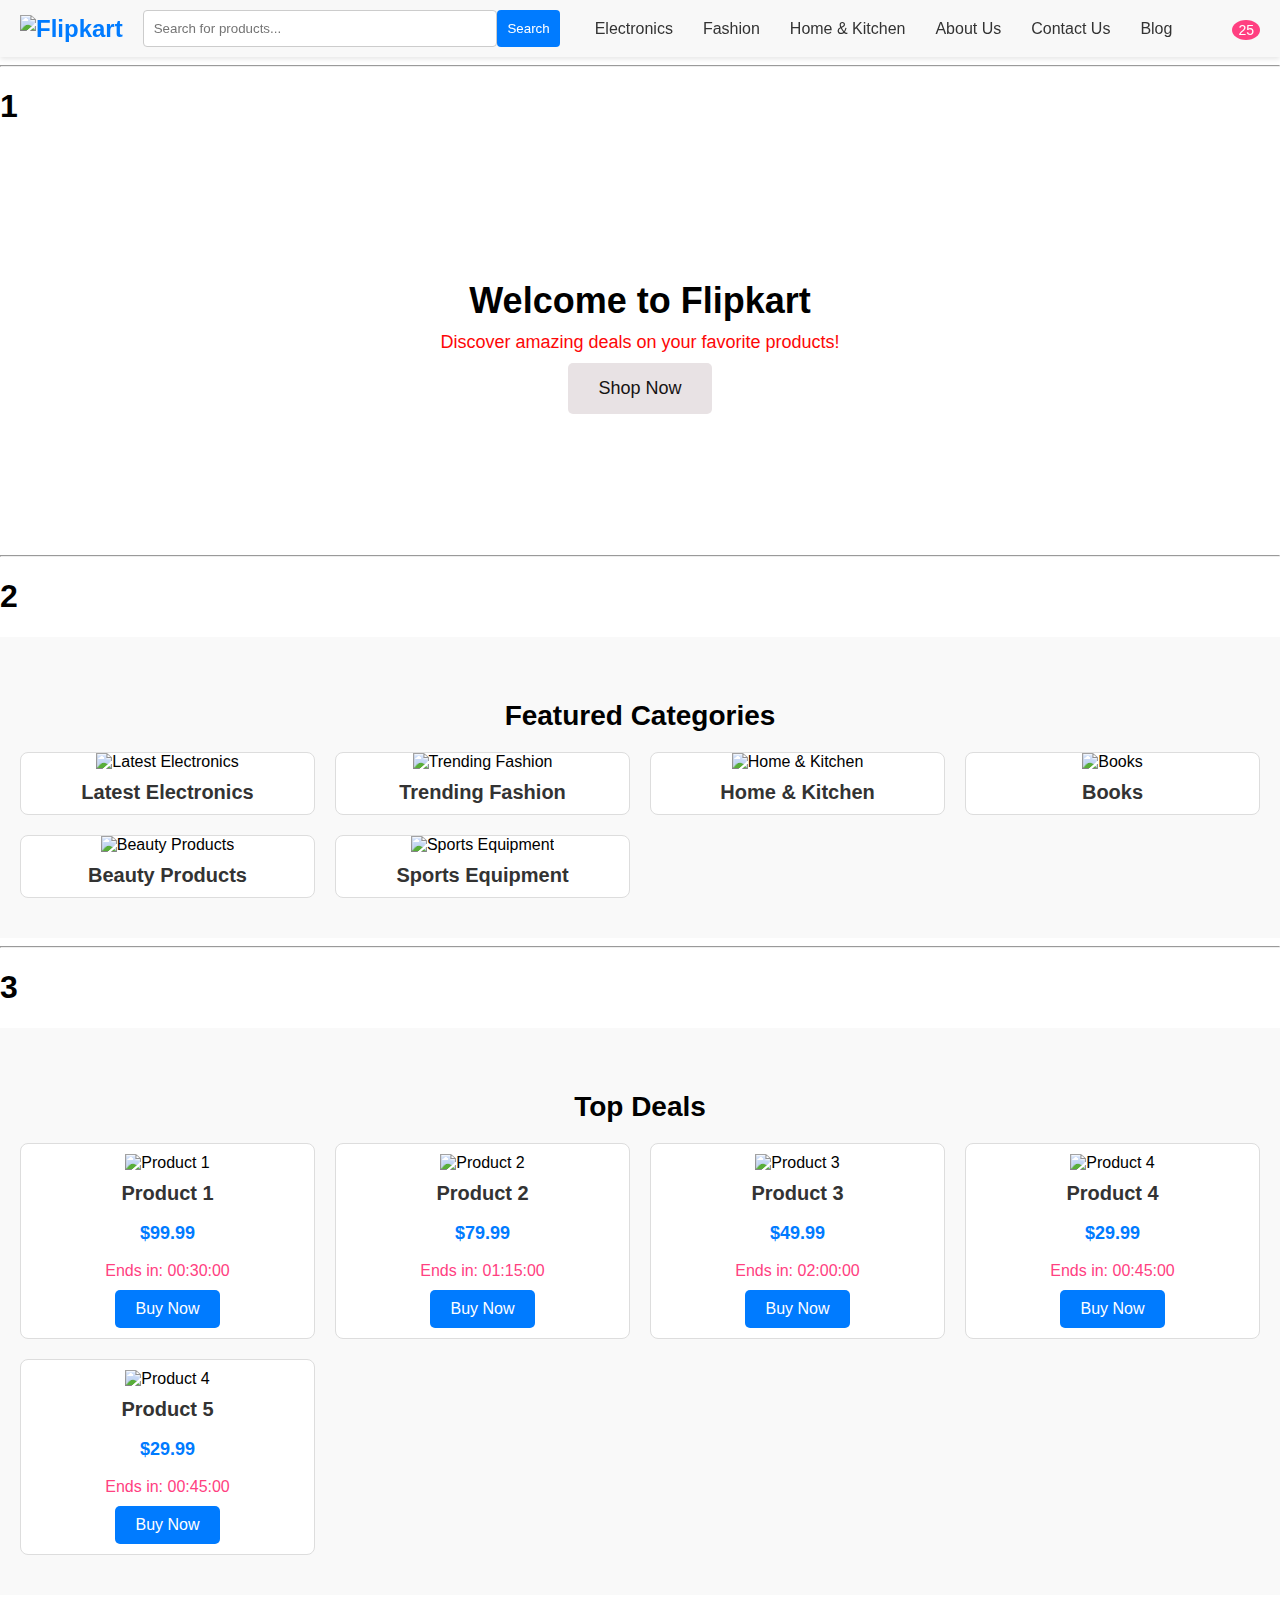
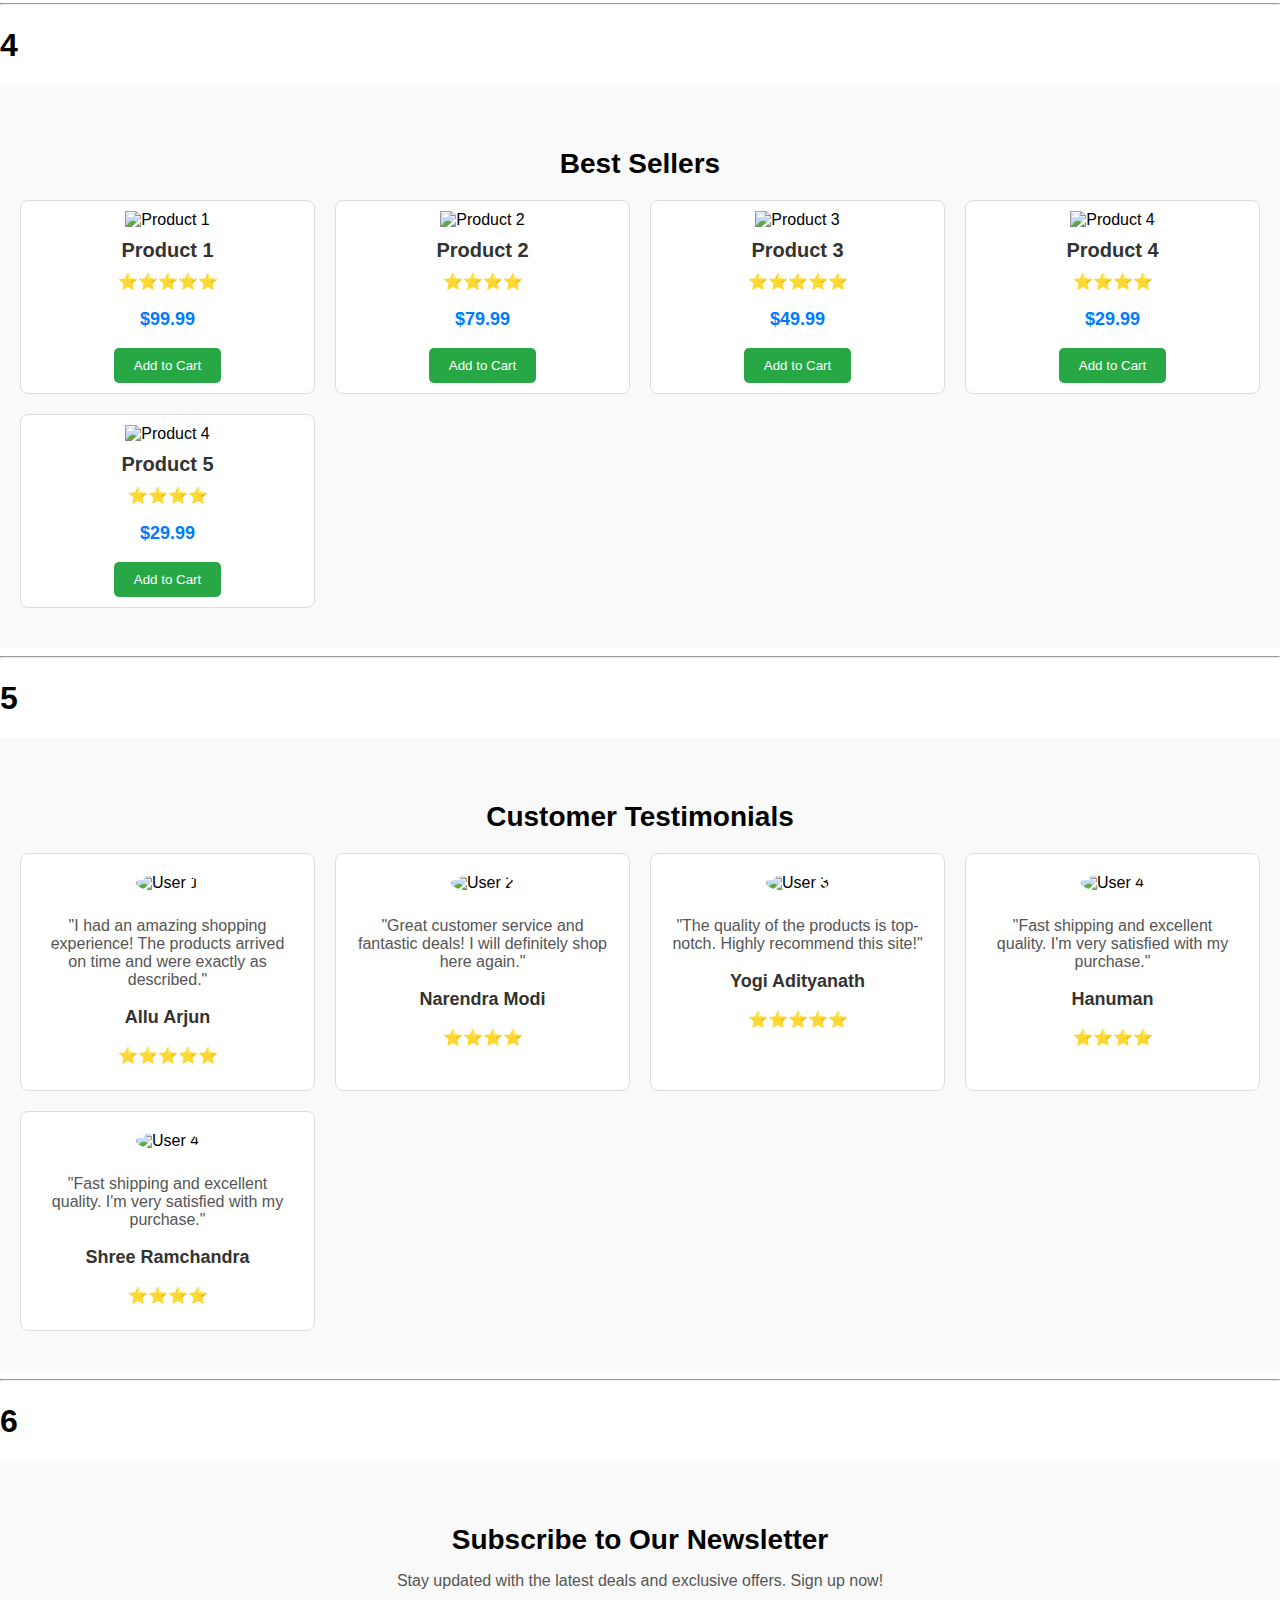
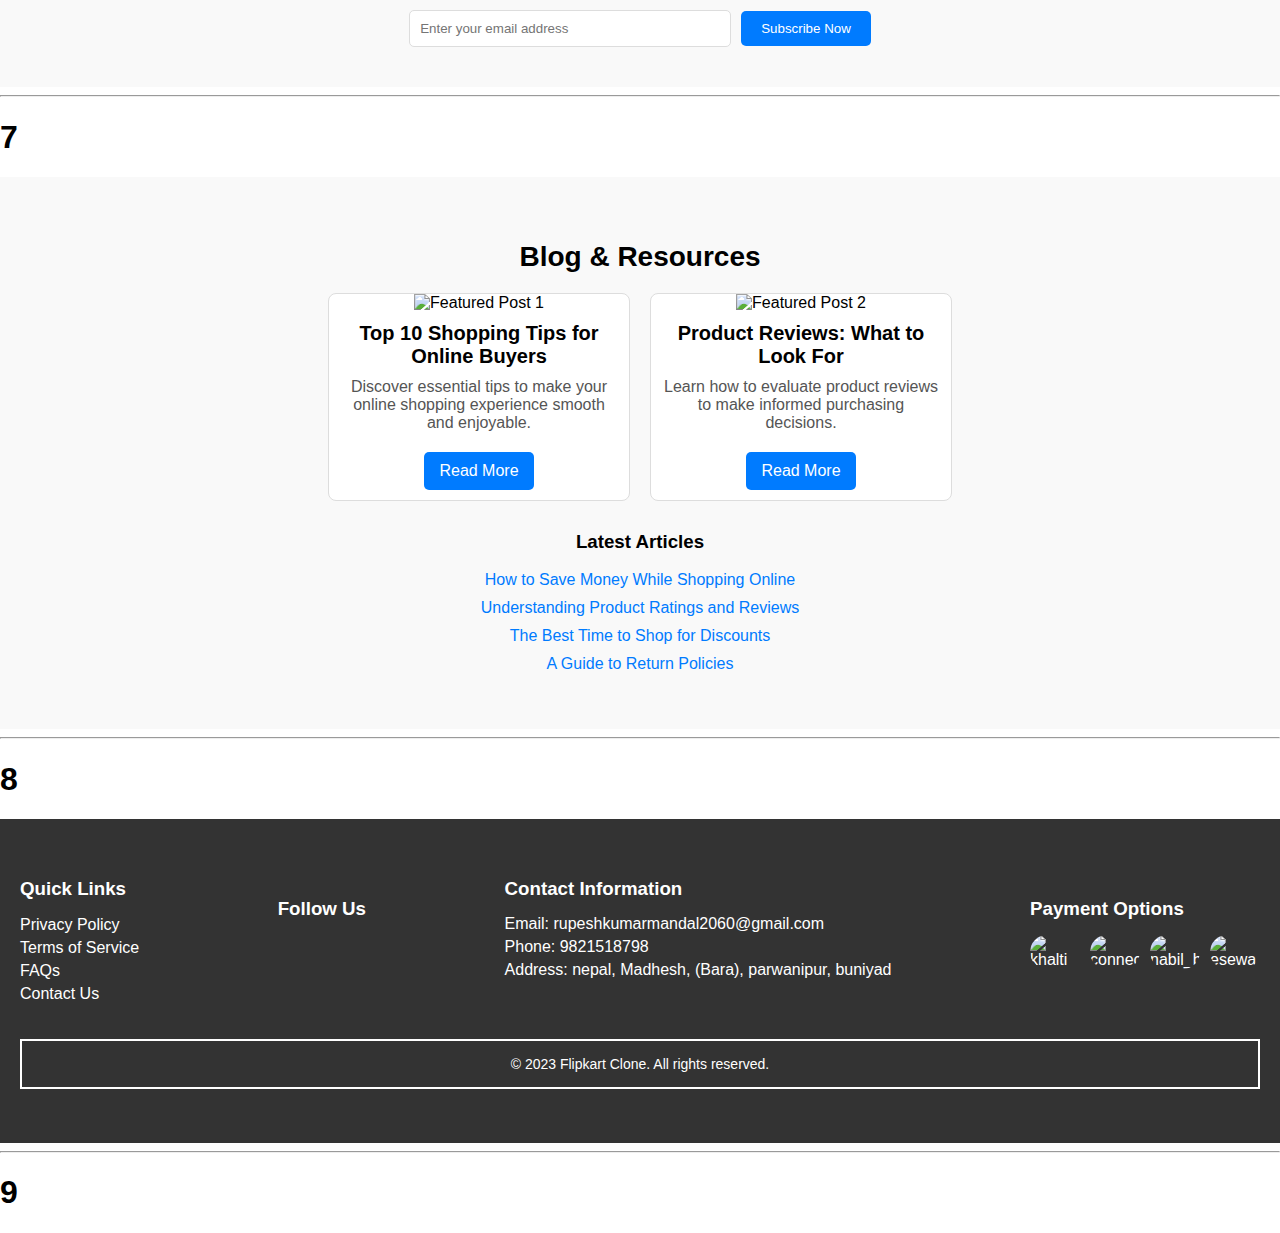
==== index.html @ 1589f101 "flipkart clon" ====
<!DOCTYPE html>
<html lang="en">
<head>
    <meta charset="UTF-8">
    <meta name="viewport" content="width=device-width, initial-scale=1.0">
    <link rel="stylesheet" href="styles.css">
    <link rel="stylesheet" href="https://cdnjs.cloudflare.com/ajax/libs/font-awesome/6.7.1/css/all.min.css" integrity="sha512-5Hs3dF2AEPkpNAR7UiOHba+lRSJNeM2ECkwxUIxC1Q/FLycGTbNapWXB4tP889k5T5Ju8fs4b1P5z/iB4nMfSQ==" crossorigin="anonymous" referrerpolicy="no-referrer" />
    <title>Flipkart Clone - Header</title>
</head>
<body>
    <header>
        <div class="logo">
            <a href="index.html"> <img src="flpkart_logo/pngwing.com.png" alt="Flipkart" height="40px"></a>
        </div>
        <div class="search-bar">
            <input type="text" placeholder="Search for products...">
            <button type="submit">Search</button>
        </div>
        <nav>
            <ul>
                <li><a href="electronics/index.html">Electronics</a></li>
                <li><a href="fashion/index.html">Fashion</a></li>
                <li><a href="kitchen/index.html">Home & Kitchen</a></li>
                <li><a href="about/index.html">About Us</a></li>
                <li><a href="contact/index.html">Contact Us</a></li>
                <li><a href="blog/index.html">Blog</a></li>
            </ul>
        </nav>
        <div class="user-icons">
            <a href="#" class="account-icon"><i class="fa-regular fa-user"></i></a>
            <a href="#" class="cart-icon"><i class="fa-solid fa-cart-plus"></i><span class="cart-count">25</span></a>
        </div>
        <div class="menu-toggle" onclick="toggleMenu()">☰</div>
    </header>
    <nav class="mobile-nav" id="mobileNav">
        <ul>
            <li><a href="#">Electronics</a></li>
            <li><a href="#">Fashion</a></li>
            <li><a href="#">Home & Kitchen</a></li>
            <li><a href="#">About Us</a></li>
            <li><a href="#">Contact Us</a></li>
            <li><a href="#">Blog</a></li>
        </ul>
    </nav>
    <hr><h1>1</h1>
    <!-- section 2  -->
    <section class="hero">
        <div class="hero-content">
            <h1>Welcome to Flipkart</h1>
            <p>Discover amazing deals on your favorite products!</p>
            <a href="#" class="cta-button">Shop Now</a>
        </div>
    </section>
    <hr><h1>2</h1>
    <!-- section 3 -->

    <section class="featured-categories">
        <h2>Featured Categories</h2>
        <div class="category-grid">
            <div class="category-item">
                <a href="#">
                    <img src="electronics/image/71uAPvwB5uL._SS1000_.jpg" alt="Latest Electronics">
                    <h3>Latest Electronics</h3>
                </a>
            </div>
            <div class="category-item">
                <a href="#">
                    <img src="fashion/1e8ee458955a58b5fd6d06e42cc4f54c.jpg_720x720q80.jpg" alt="Trending Fashion">
                    <h3>Trending Fashion</h3>
                </a>
            </div>
            <div class="category-item">
                <a href="#">
                    <img src="kitchen/7d550e78f2f34af5278cbba483f19181.jpg" alt="Home & Kitchen">
                    <h3>Home & Kitchen</h3>
                </a>
            </div>
            <div class="category-item">
                <a href="#">
                    <img src="book/BuyRichDadPoorDadinPhilippines-3_949c6c8a-0fb9-4c99-80d6-920b36dac648.jpg" alt="Books">
                    <h3>Books</h3>
                </a>
            </div>
            <div class="category-item">
                <a href="#">
                    <img src="beauty-product/61eepy5CY+L._SS1000_.jpg" alt="Beauty Products">
                    <h3>Beauty Products</h3>
                </a>
            </div>
            <div class="category-item">
                <a href="#">
                    <img src="sports/71mDSmh8ecL._AC_US218_.jpg" alt="Sports Equipment">
                    <h3>Sports Equipment</h3>
                </a>
            </div>
        </div>
    </section>
<hr><h1>3</h1>
<!-- section 4 -->

<section class="top-deals">
    <h2>Top Deals</h2>
    <div class="deal-grid">
        <div class="deal-item">
            <img src="top-deals/1 (1).avif" alt="Product 1">
            <h3>Product 1</h3>
            <p class="price">$99.99</p>
            <p class="countdown" id="countdown1">Ends in: <span>00:30:00</span></p>
            <a href="#" class="buy-button">Buy Now</a>
        </div>
        <div class="deal-item">
            <img src="top-deals/1 (1).jpg" alt="Product 2">
            <h3>Product 2</h3>
            <p class="price">$79.99</p>
            <p class="countdown" id="countdown2">Ends in: <span>01:15:00</span></p>
            <a href="#" class="buy-button">Buy Now</a>
        </div>
        <div class="deal-item">
            <img src="top-deals/apple_intelligence_endframe__ewm1810mnb0i_xlarge.jpg" alt="Product 3">
            <h3>Product 3</h3>
            <p class="price">$49.99</p>
            <p class="countdown" id="countdown3">Ends in: <span>02:00:00</span></p>
            <a href="#" class="buy-button">Buy Now</a>
        </div>
        <div class="deal-item">
            <img src="top-deals/1 (1).png" alt="Product 4">
            <h3>Product 4</h3>
            <p class="price">$29.99</p>
            <p class="countdown" id="countdown4">Ends in: <span>00:45:00</span></p>
            <a href="#" class="buy-button">Buy Now</a>
        </div>
        <div class="deal-item">
            <img src="top-deals/1 (2).webp" alt="Product 4">
            <h3>Product 5</h3>
            <p class="price">$29.99</p>
            <p class="countdown" id="countdown4">Ends in: <span>00:45:00</span></p>
            <a href="#" class="buy-button">Buy Now</a>
        </div>
    </div>
</section>
<hr><h1>4</h1>
<!-- section 5 -->
<section class="best-sellers">
    <h2>Best Sellers</h2>
    <div class="product-grid">
        <div class="product-item">
            <img src="best-sellers/1 (4).jpg" alt="Product 1">
            <h3>Product 1</h3>
            <div class="rating">⭐⭐⭐⭐⭐</div>
            <p class="price">$99.99</p>
            <button class="add-to-cart">Add to Cart</button>
        </div>
        <div class="product-item">
            <img src="best-sellers/1 (1).png" alt="Product 2">
            <h3>Product 2</h3>
            <div class="rating">⭐⭐⭐⭐</div>
            <p class="price">$79.99</p>
            <button class="add-to-cart">Add to Cart</button>
        </div>
        <div class="product-item">
            <img src="best-sellers/1 (1).webp" alt="Product 3">
            <h3>Product 3</h3>
            <div class="rating">⭐⭐⭐⭐⭐</div>
            <p class="price">$49.99</p>
            <button class="add-to-cart">Add to Cart</button>
        </div>
        <div class="product-item">
            <img src="best-sellers/1 (2).jpg" alt="Product 4">
            <h3>Product 4</h3>
            <div class="rating">⭐⭐⭐⭐</div>
            <p class="price">$29.99</p>
            <button class="add-to-cart">Add to Cart</button>
        </div>
        <div class="product-item">
            <img src="best-sellers/1 (3).jpg" alt="Product 4">
            <h3>Product 5</h3>
            <div class="rating">⭐⭐⭐⭐</div>
            <p class="price">$29.99</p>
            <button class="add-to-cart">Add to Cart</button>
        </div>
    </div>
</section>

<hr><h1>5</h1>
<!-- section 6 -->
<section class="customer-testimonials">
    <h2>Customer Testimonials</h2>
    <div class="testimonial-grid">
        <div class="testimonial-item">
            <img src="customer-testimonials/1 (1).jpg" alt="User  1" class="user-photo">
            <p class="testimonial-text">"I had an amazing shopping experience! The products arrived on time and were exactly as described."</p>
            <h3 class="user-name">Allu Arjun</h3>
            <div class="rating">⭐⭐⭐⭐⭐</div>
        </div>
        <div class="testimonial-item">
            <img src="customer-testimonials/1 (1).webp" alt="User  2" class="user-photo">
            <p class="testimonial-text">"Great customer service and fantastic deals! I will definitely shop here again."</p>
            <h3 class="user-name">Narendra Modi</h3>
            <div class="rating">⭐⭐⭐⭐</div>
        </div>
        <div class="testimonial-item">
            <img src="customer-testimonials/1 (2).jpg" alt="User  3" class="user-photo">
            <p class="testimonial-text">"The quality of the products is top-notch. Highly recommend this site!"</p>
            <h3 class="user-name">Yogi Adityanath</h3>
            <div class="rating">⭐⭐⭐⭐⭐</div>
        </div>
        <div class="testimonial-item">
            <img src="customer-testimonials/1 (3).webp" alt="User  4" class="user-photo">
            <p class="testimonial-text">"Fast shipping and excellent quality. I'm very satisfied with my purchase."</p>
            <h3 class="user-name">Hanuman</h3>
            <div class="rating">⭐⭐⭐⭐</div>
        </div>
        <div class="testimonial-item">
            <img src="customer-testimonials/1 (4).webp" alt="User  4" class="user-photo">
            <p class="testimonial-text">"Fast shipping and excellent quality. I'm very satisfied with my purchase."</p>
            <h3 class="user-name">Shree Ramchandra</h3>
            <div class="rating">⭐⭐⭐⭐</div>
        </div>
    </div>
</section>
<hr><h1>6</h1>

 <!-- section 7 -->
 <section class="newsletter-subscription">
    <h2>Subscribe to Our Newsletter</h2>
    <p>Stay updated with the latest deals and exclusive offers. Sign up now!</p>
    <div class="subscription-form">
        <input type="email" placeholder="Enter your email address" required>
        <button class="subscribe-button">Subscribe Now</button>
    </div>
</section>

<hr><h1>7</h1>
 <!-- section 8 -->
 <section class="blog-resources">
    <h2>Blog & Resources</h2>
    <div class="featured-posts">
        <div class="featured-post">
            <img src="top_10/lgbqjf0Nmak-HD.jpg" alt="Featured Post 1">
            <h3>Top 10 Shopping Tips for Online Buyers</h3>
            <p>Discover essential tips to make your online shopping experience smooth and enjoyable.</p>
            <a href="#" class="read-more">Read More</a>
        </div>
        <div class="featured-post">
            <img src="top_10/xN3JQ04o5vI-HD.jpg" alt="Featured Post 2">
            <h3>Product Reviews: What to Look For</h3>
            <p>Learn how to evaluate product reviews to make informed purchasing decisions.</p>
            <a href="#" class="read-more">Read More</a>
        </div>
    </div>
    <h3>Latest Articles</h3>
    <ul class="article-links">
        <li><a href="#">How to Save Money While Shopping Online</a></li>
        <li><a href="#">Understanding Product Ratings and Reviews</a></li>
        <li><a href="#">The Best Time to Shop for Discounts</a></li>
        <li><a href="#">A Guide to Return Policies</a></li>
    </ul>
</section>
<hr><h1>8</h1>


 <!-- section 9 -->

 <footer class="footer">
    <div class="footer-content">
        <div class="quick-links">
            <h3>Quick Links</h3>
            <ul>
                <li><a href="#">Privacy Policy</a></li>
                <li><a href="#">Terms of Service</a></li>
                <li><a href="#">FAQs</a></li>
                <li><a href="#">Contact Us</a></li>
            </ul>
        </div>
        <div class="social-media">
            <h3>Follow Us</h3>             
            <div class="social-icons">
               <a href="#"><i class="fa-brands fa-facebook"></i></a>
               <a href="#"><i class="fa-brands fa-x-twitter"></i></a>
               <a href="#"><i class="fa-brands fa-instagram"></i></a>
               <a href="#"><i class="fa-brands fa-tiktok"></i></a>
               <a href="#"><i class="fa-brands fa-linkedin"></i></a>
            </div>
        </div>
        <div class="contact-info">
            <h3>Contact Information</h3>
            <p>Email: rupeshkumarmandal2060@gmail.com</p>
            <p>Phone: 9821518798</p>
            <p>Address: nepal, Madhesh, (Bara), parwanipur, buniyad</p>
        </div>
        <div class="payment-options">
            <h3>Payment Options</h3>
            <div class="payment-icons">
                <img src="payment/1 (1).png" alt="khalti">
                <img src="payment/1 (1).webp" alt="connect_ips">
                <img src="payment/1 (2).png" alt="nabil_bank">
                <img src="payment/1 (3).png" alt="esewa">
            </div>
        </div>
    </div>
    <div class="footer-bottom">
        <p>&copy; 2023 Flipkart Clone. All rights reserved.</p>
    </div>
</footer>
<hr><h1>9</h1>

 <!-- section end -->



    <script>
        function toggleMenu() {
            const mobileNav = document.getElementById('mobileNav');
            mobileNav.classList.toggle('active');
        }
    </script>
</body>
</html>
---- styles.css ----
body {
    margin: 0;
    font-family: Arial, sans-serif;
}

header {
    display: flex;
    align-items: center;
    justify-content: space-between;
    padding: 10px 20px;
    background-color: #f8f8f8;
    box-shadow: 0 2px 5px rgba(0, 0, 0, 0.1);
    position: sticky;
    top: 0px;
    bottom: 0px;

}

.logo a {
    font-size: 24px;
    font-weight: bold;
    color: #007bff;
    text-decoration: none;
}

.search-bar {
    display: flex;
    flex-grow: 1;
    margin: 0 20px;
}

.search-bar input {
    width: 100%;
    padding: 10px;
    border: 1px solid #ccc;
    border-radius: 4px;
}

.search-bar button {
    padding: 10px;
    border: none;
    background-color: #007bff;
    color: white;
    border-radius: 4px;
    cursor: pointer;
}

.search-bar button:hover {
    background-color: #0056b3;
}

nav ul {
    list-style: none;
    display: flex;
    margin: 0;
    padding: 0;
}

nav ul li {
    margin: 0 15px;
}

nav ul li a {
    text-decoration: none;
    color: #333;
    font-weight: 500;
}

nav ul li a:hover {
    color: #007bff;
}

.user-icons {
    display: flex;
    align-items: center;
}

.user-icons a {
    text-decoration: none;
    color: #333;
    margin-left: 20px;
    font-size: 20px;
}

.cart-count {
    background-color: #ff4081;
    color: white;
    border-radius: 50%;
    padding: 2px 6px;
    font-size: 14px;
    margin-left: 5px;
}

/* Mobile Styles */
.menu-toggle {
    display: none;
    font-size: 24px;
    cursor: pointer;
}

.mobile-nav {
    display: none;
    background-color: #f8f8f8;
    position: absolute;
    top: 60px; /* Adjust based on header height */
    left: 0;
    right: 0;
    box-shadow: 0 2px;
}
    /* section 2 */

    .hero {
        position: relative;
        height: 400px; /* Adjust height as needed */
        background-image: url('2f9efb9834ed1ae5.webp'); /* Replace with your high-quality image URL */
        background-size: cover;
        background-position: center;
        display: flex;
        align-items: center;
        justify-content: center;
        color: white;
        text-align: center;
    }
    
    .hero-content {
        background-color: rgba(255, 255, 255); /* Semi-transparent background for better text visibility */
        padding: 20px;
        border-radius: 8px;
        color: black;
    }
    
    .hero h1 {
        font-size: 36px;
        margin: 0;
        color: black;
    }
    
    .hero p {
        font-size: 18px;
        margin: 10px 0;
        color: rgb(253, 7, 7);
    }
    
    .cta-button {
        display: inline-block;
        padding: 15px 30px;
        background-color: #e8e2e4; /* Button color */
        color: rgb(22, 19, 19);
        text-decoration: none;
        border-radius: 5px;
        font-size: 18px;
        transition: background-color 0.3s;
    }
    
    .cta-button:hover {
        background-color: #020001; /* Darker shade on hover */
        color: white;
    }

    /* section 3 */

    .featured-categories {
        padding: 40px 20px;
        text-align: center;
        background-color: #f9f9f9;
    }
    
    .featured-categories h2 {
        font-size: 28px;
        margin-bottom: 20px;
    }
    
    .category-grid {
        display: grid;
        grid-template-columns: repeat(auto-fill, minmax(250px, 1fr));
        gap: 20px;
    }
    
    .category-item {
        background-color: white;
        border: 1px solid #ddd;
        border-radius: 8px;
        overflow: hidden;
        transition: transform 0.3s, box-shadow 0.3s;
    }
    
    .category-item img {
        width: 100%;
        height: auto;
    }
    
    .category-item h3 {
        margin: 10px 0;
        font-size: 20px;
        color: #333;
    }
    
    .category-item a {
        text-decoration: none;
        color: inherit;
    }
    
    .category-item:hover {
        transform: translateY(-5px);
        box-shadow: 0 4px 10px rgba(0, 0, 0, 0.1);
    }

    /* section 4 */
    
    .top-deals {
        padding: 40px 20px;
        text-align: center;
        background-color: #f9f9f9;
    }
    
    .top-deals h2 {
        font-size: 28px;
        margin-bottom: 20px;
    }
    
    .deal-grid {
        display: grid;
        grid-template-columns: repeat(auto-fill, minmax(250px, 1fr));
        gap: 20px;
    }
    
    .deal-item {
        background-color: white;
        border: 1px solid #ddd;
        border-radius: 8px;
        overflow: hidden;
        transition: transform 0.3s, box-shadow 0.3s;
        padding: 10px;
    }
    
    .deal-item img {
        width: 100%;
        height: auto;
    }
    
    .deal-item h3 {
        margin: 10px 0;
        font-size: 20px;
        color: #333;
    }
    
    .price {
        font-size: 18px;
        color: #ff4081; /* Price color */
        font-weight: bold;
    }
    
    .countdown {
        font-size: 16px;
        color: #ff4081; /* Countdown color */
        margin: 10px 0;
    }
    
    .buy-button {
        display: inline-block;
        padding: 10px 20px;
        background-color: #007bff; /* Button color */
        color: white;
        text-decoration: none;
        border-radius: 5px;
        transition: background-color 0.3s;
    }
    
    .buy-button:hover {
        background-color: #0056b3; /* Darker shade on hover */
    }
    
    .deal-item:hover {
        transform: translateY(-5px);
        box-shadow: 0 4px 10px rgba(0, 0, 0, 0.1);
    }

    /* section 5 */
    .best-sellers {
        padding: 40px 20px;
        text-align: center;
        background-color: #f9f9f9;
    }
    
    .best-sellers h2 {
        font-size: 28px;
        margin-bottom: 20px;
    }
    
    .product-grid {
        display: grid;
        grid-template-columns: repeat(auto-fill, minmax(250px, 1fr));
        gap: 20px;
    }
    
    .product-item {
        background-color: white;
        border: 1px solid #ddd;
        border-radius: 8px;
        overflow: hidden;
        transition: transform 0.3s, box-shadow 0.3s;
        padding: 10px;
    }
    
    .product-item img {
        width: 100%;
        height: auto;
    }
    
    .product-item h3 {
        margin: 10px 0;
        font-size: 20px;
        color: #333;
    }
    
    .rating {
        font-size: 16px;
        color: #ff4081; /* Rating color */
        margin: 5px 0;
    }
    
    .price {
        font-size: 18px;
        color: #007bff; /* Price color */
        font-weight: bold;
    }
    
    .add-to-cart {
        display: inline-block;
        padding: 10px 20px;
        background-color: #28a745; /* Button color */
        color: white;
        border: none;
        border-radius: 5px;
        cursor: pointer;
        transition: background-color 0.3s;
    }
    
    .add-to-cart:hover {
        background-color: #218838; /* Darker shade on hover */
    }
    
    .product-item:hover {
        transform: translateY(-5px);
        box-shadow: 0 4px 10px rgba(0, 0, 0, 0.1);
    }

    /* section 6 */
    .customer-testimonials {
        padding: 40px 20px;
        text-align: center;
        background-color: #f9f9f9;
    }
    
    .customer-testimonials h2 {
        font-size: 28px;
        margin-bottom: 20px;
    }
    
    .testimonial-grid {
        display: grid;
        grid-template-columns: repeat(auto-fill, minmax(250px, 1fr));
        gap: 20px;
    }
    
    .testimonial-item {
        background-color: white;
        border: 1px solid #ddd;
        border-radius: 8px;
        padding: 20px;
        transition: transform 0.3s, box-shadow 0.3s;
    }
    
    .user-photo {
        width: 100px;
        height: 100px;
        border-radius: 50%;
        margin-bottom: 15px;
    }
    
    .testimonial-text {
        font-size: 16px;
        color: #555;
        margin: 10px 0;
    }
    
    .user-name {
        font-size: 18px;
        font-weight: bold;
        color: #333;
    }
    
    .rating {
        font-size: 16px;
        color: #ff4081; /* Rating color */
        margin-top: 5px;
    }
    
    .testimonial-item:hover {
        transform: translateY(-5px);
        box-shadow: 0 4px 10px rgba(0, 0, 0, 0.1);
    }

    /* section 7  */
    .newsletter-subscription {
        padding: 40px 20px;
        text-align: center;
        background-color: #f9f9f9;
    }
    
    .newsletter-subscription h2 {
        font-size: 28px;
        margin-bottom: 10px;
    }
    
    .newsletter-subscription p {
        font-size: 16px;
        color: #555;
        margin-bottom: 20px;
    }
    
    .subscription-form {
        display: flex;
        justify-content: center;
        align-items: center;
        flex-wrap: wrap;
    }
    
    .subscription-form input[type="email"] {
        padding: 10px;
        border: 1px solid #ddd;
        border-radius: 5px;
        width: 300px; /* Adjust width as needed */
        margin-right: 10px;
    }
    
    .subscribe-button {
        padding: 10px 20px;
        background-color: #007bff; /* Button color */
        color: white;
        border: none;
        border-radius: 5px;
        cursor: pointer;
        transition: background-color 0.3s;
    }
    
    .subscribe-button:hover {
        background-color: #0056b3; /* Darker shade on hover */
    }


    /* section 8 */
    .blog-resources {
        padding: 40px 20px;
        text-align: center;
        background-color: #f9f9f9;
    }
    
    .blog-resources h2 {
        font-size: 28px;
        margin-bottom: 20px;
    }
    
    .featured-posts {
        display: flex;
        justify-content: center;
        gap: 20px;
        margin-bottom: 30px;
    }
    
    .featured-post {
        background-color: white;
        border: 1px solid #ddd;
        border-radius: 8px;
        overflow: hidden;
        width: 300px; /* Fixed width for featured posts */
        transition: transform 0.3s, box-shadow 0.3s;
    }
    
    .featured-post img {
        width: 100%;
        height: auto;
    }
    
    .featured-post h3 {
        font-size: 20px;
        margin: 10px;
    }
    
    .featured-post p {
        font-size: 16px;
        color: #555;
        margin: 0 10px 10px;
    }
    
    .read-more {
        display: inline-block;
        padding: 10px 15px;
        background-color: #007bff; /* Button color */
        color: white;
        text-decoration: none;
        border-radius: 5px;
        margin: 10px;
        transition: background-color 0.3s;
    }
    
    .read-more:hover {
        background-color: #0056b3; /* Darker shade on hover */
    }
    
    .article-links {
        list-style: none;
        padding: 0;
    }
    
    .article-links li {
        margin: 10px 0;
    }
    
    .article-links a {
        text-decoration: none;
        color: #007bff; /* Link color */
        font-size: 16px;
    }
    
    .article-links a:hover {
        text-decoration: underline;
    }


    /* section 9 */
    .footer {
        background-color: #333;
        color: white;
        padding: 40px 20px;
        text-align: left;
    }
    
    .footer-content {
        display: flex;
        justify-content: space-between;
        flex-wrap: wrap;
    }
    
    .footer-content h3 {
        margin-bottom: 15px;
    }
    
    .quick-links ul {
        list-style: none;
        padding: 0;
    }
    
    .quick-links li {
        margin: 5px 0;
    }
    
    .quick-links a {
        color: white;
        text-decoration: none;
        transition: color 0.3s;
    }
    
    .quick-links a:hover {
        color: #ff4081; /* Hover color */
    }
    
    .social-media {
        margin-top: 20px;
    }
    
    .social-icons {
        display: flex;
        gap: 10px;
    }
    .social-icons i{
     color: white;
        font-weight: 600;
        font-size: larger;
    }
    
    
    .contact-info p {
        margin: 5px 0;
    }
    
    .payment-options {
        margin-top: 20px;
    }
    
    .payment-icons {
        display: flex;
        gap: 10px;
    }
    
    .payment-icons img {
        width: 50px;
        height: auto;
        border-radius: 25px;
    }
    
    .footer-bottom {
        text-align: center;
        margin-top: 20px;
        font-size: 14px;
    }
    .footer-bottom p{
        border: 2px solid white;
        padding: 15px 0px;
    }


    /* section end */
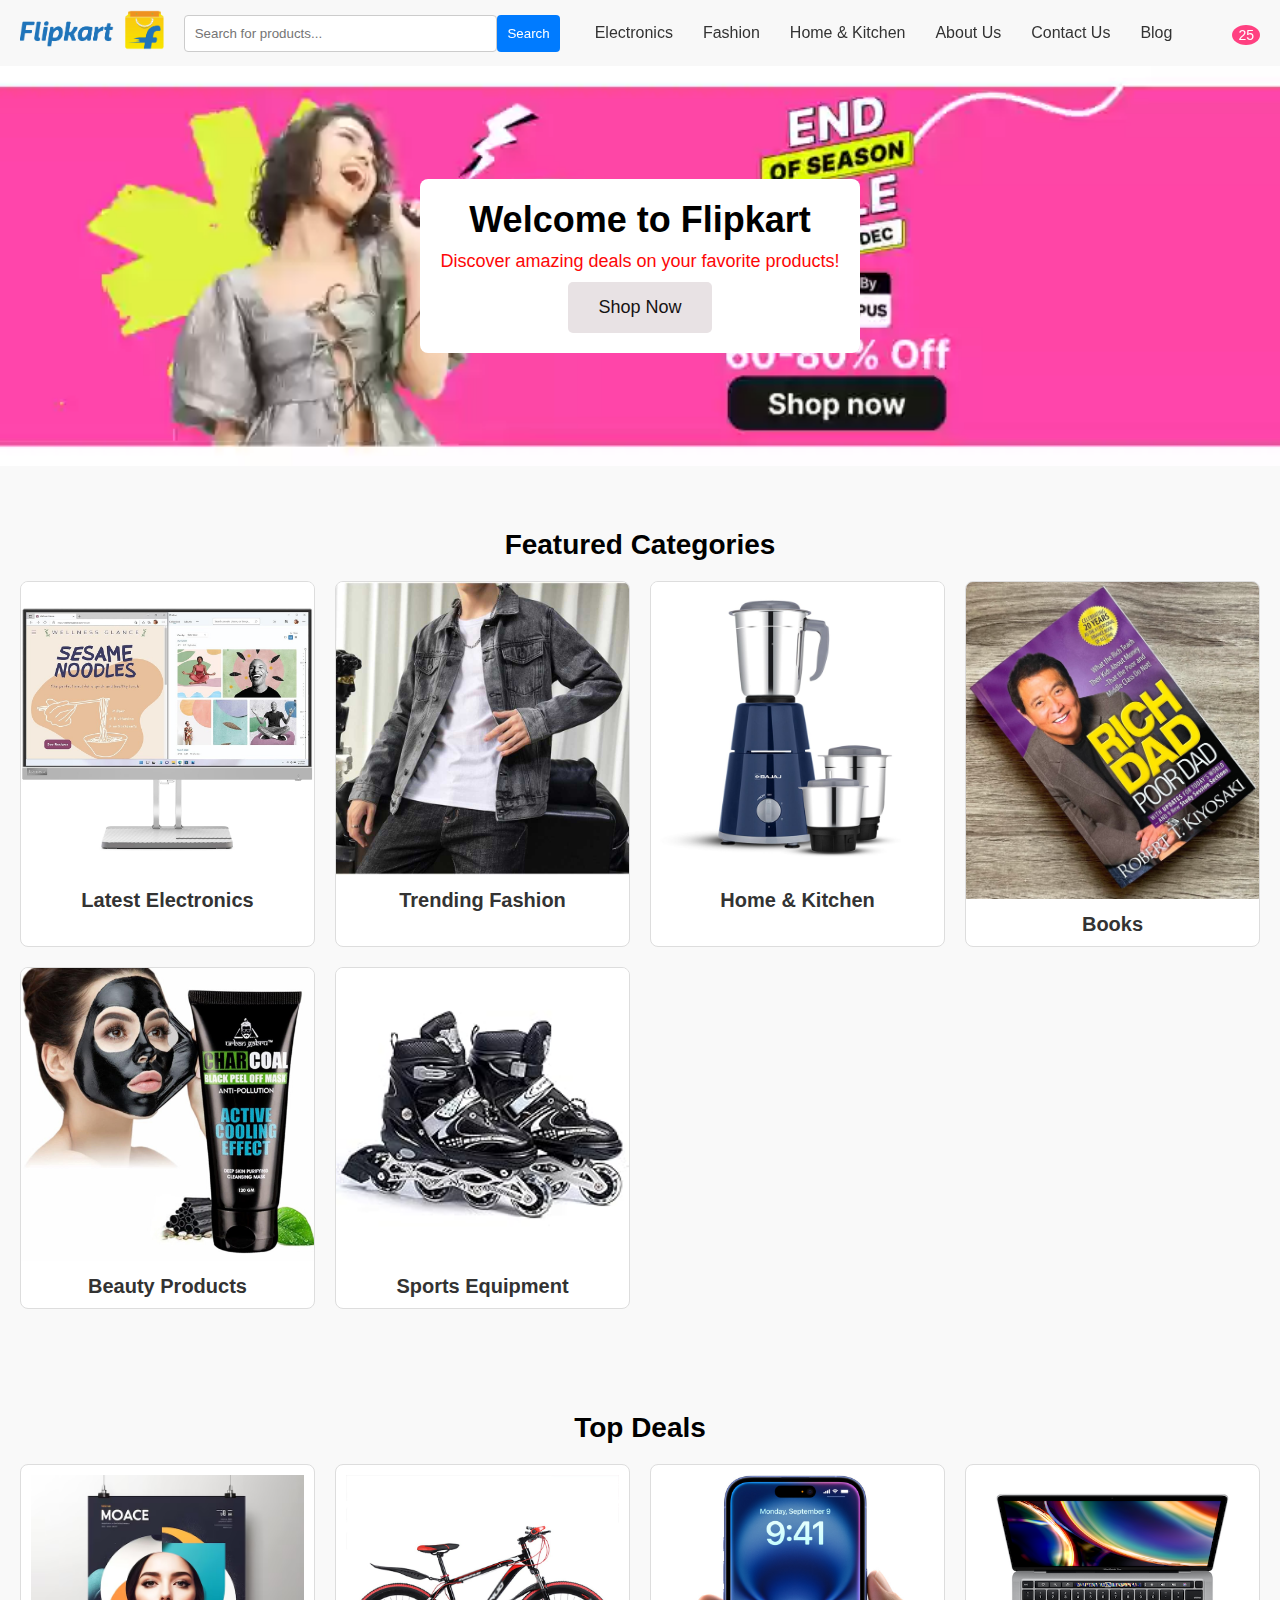
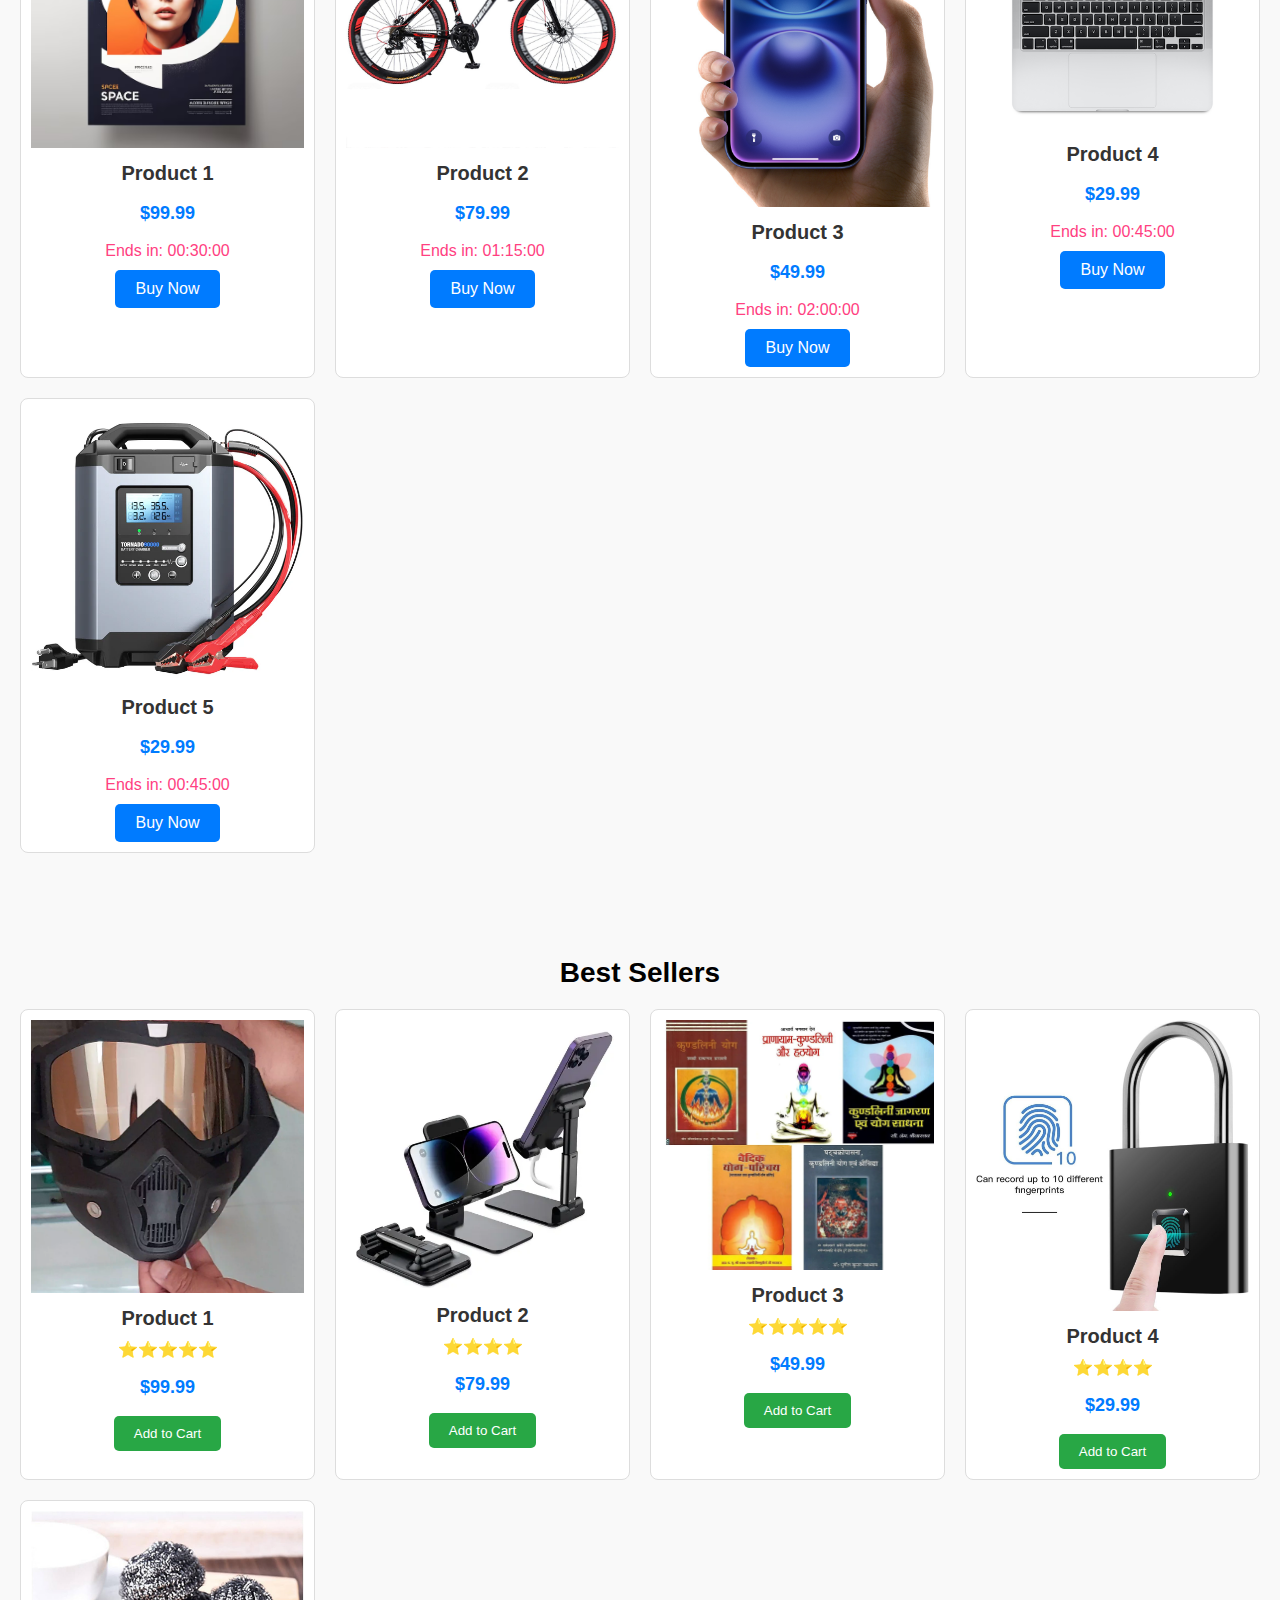
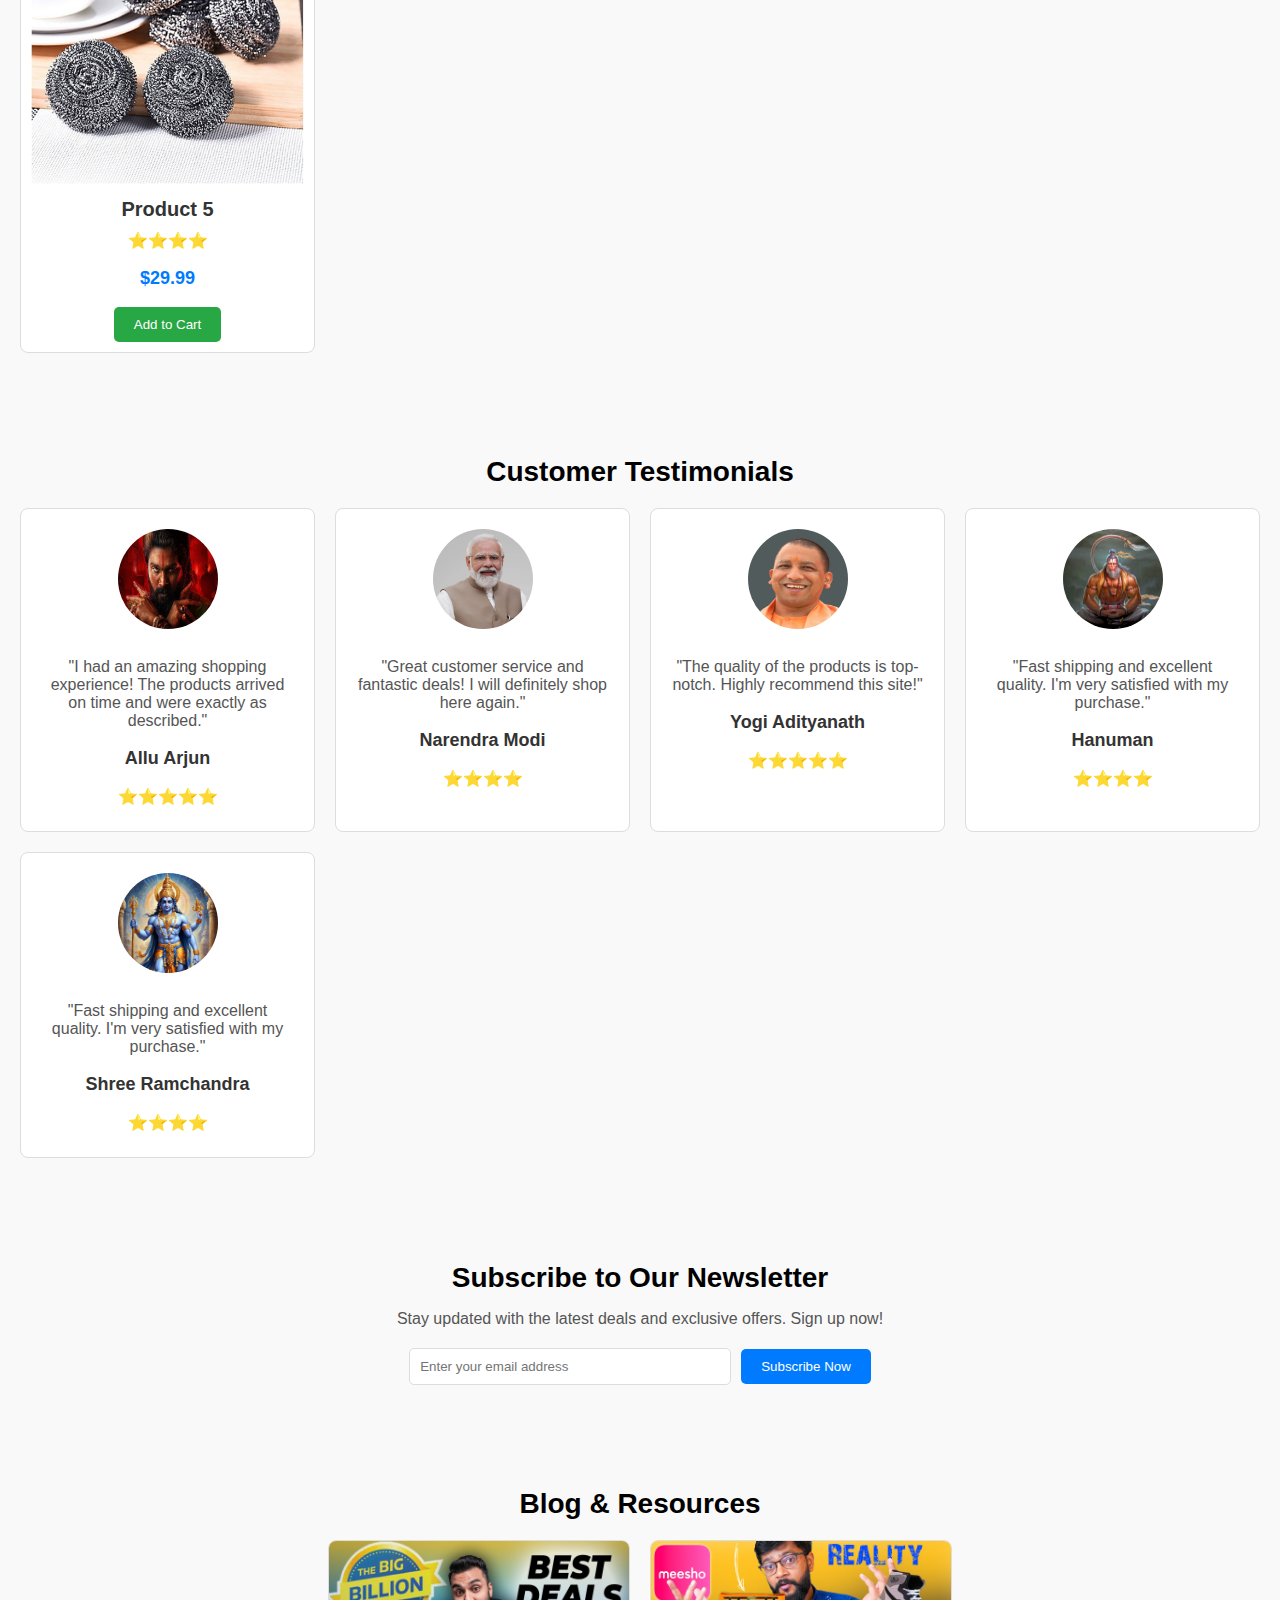
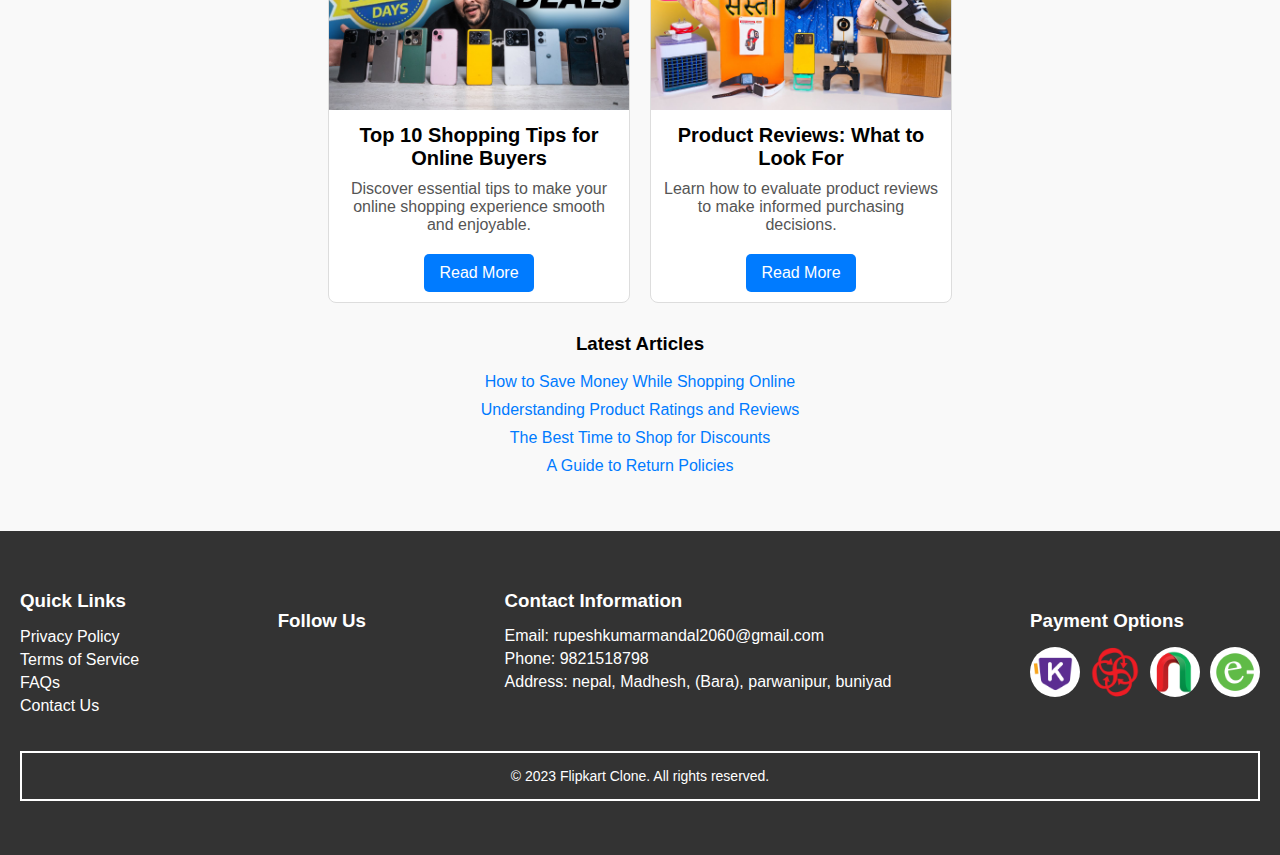
==== commit ef55ab04: "collage" ====
--- a/index.html
+++ b/index.html
@@ -42,7 +42,7 @@
             <li><a href="#">Blog</a></li>
         </ul>
     </nav>
-    <hr><h1>1</h1>
+  
     <!-- section 2  -->
     <section class="hero">
         <div class="hero-content">
@@ -51,7 +51,7 @@
             <a href="#" class="cta-button">Shop Now</a>
         </div>
     </section>
-    <hr><h1>2</h1>
+   
     <!-- section 3 -->
 
     <section class="featured-categories">
@@ -95,7 +95,7 @@
             </div>
         </div>
     </section>
-<hr><h1>3</h1>
+
 <!-- section 4 -->
 
 <section class="top-deals">
@@ -138,7 +138,7 @@
         </div>
     </div>
 </section>
-<hr><h1>4</h1>
+
 <!-- section 5 -->
 <section class="best-sellers">
     <h2>Best Sellers</h2>
@@ -181,7 +181,7 @@
     </div>
 </section>
 
-<hr><h1>5</h1>
+
 <!-- section 6 -->
 <section class="customer-testimonials">
     <h2>Customer Testimonials</h2>
@@ -218,7 +218,7 @@
         </div>
     </div>
 </section>
-<hr><h1>6</h1>
+
 
  <!-- section 7 -->
  <section class="newsletter-subscription">
@@ -230,7 +230,7 @@
     </div>
 </section>
 
-<hr><h1>7</h1>
+
  <!-- section 8 -->
  <section class="blog-resources">
     <h2>Blog & Resources</h2>
@@ -256,7 +256,7 @@
         <li><a href="#">A Guide to Return Policies</a></li>
     </ul>
 </section>
-<hr><h1>8</h1>
+
 
 
  <!-- section 9 -->
@@ -302,7 +302,7 @@
         <p>&copy; 2023 Flipkart Clone. All rights reserved.</p>
     </div>
 </footer>
-<hr><h1>9</h1>
+
 
  <!-- section end -->
 
